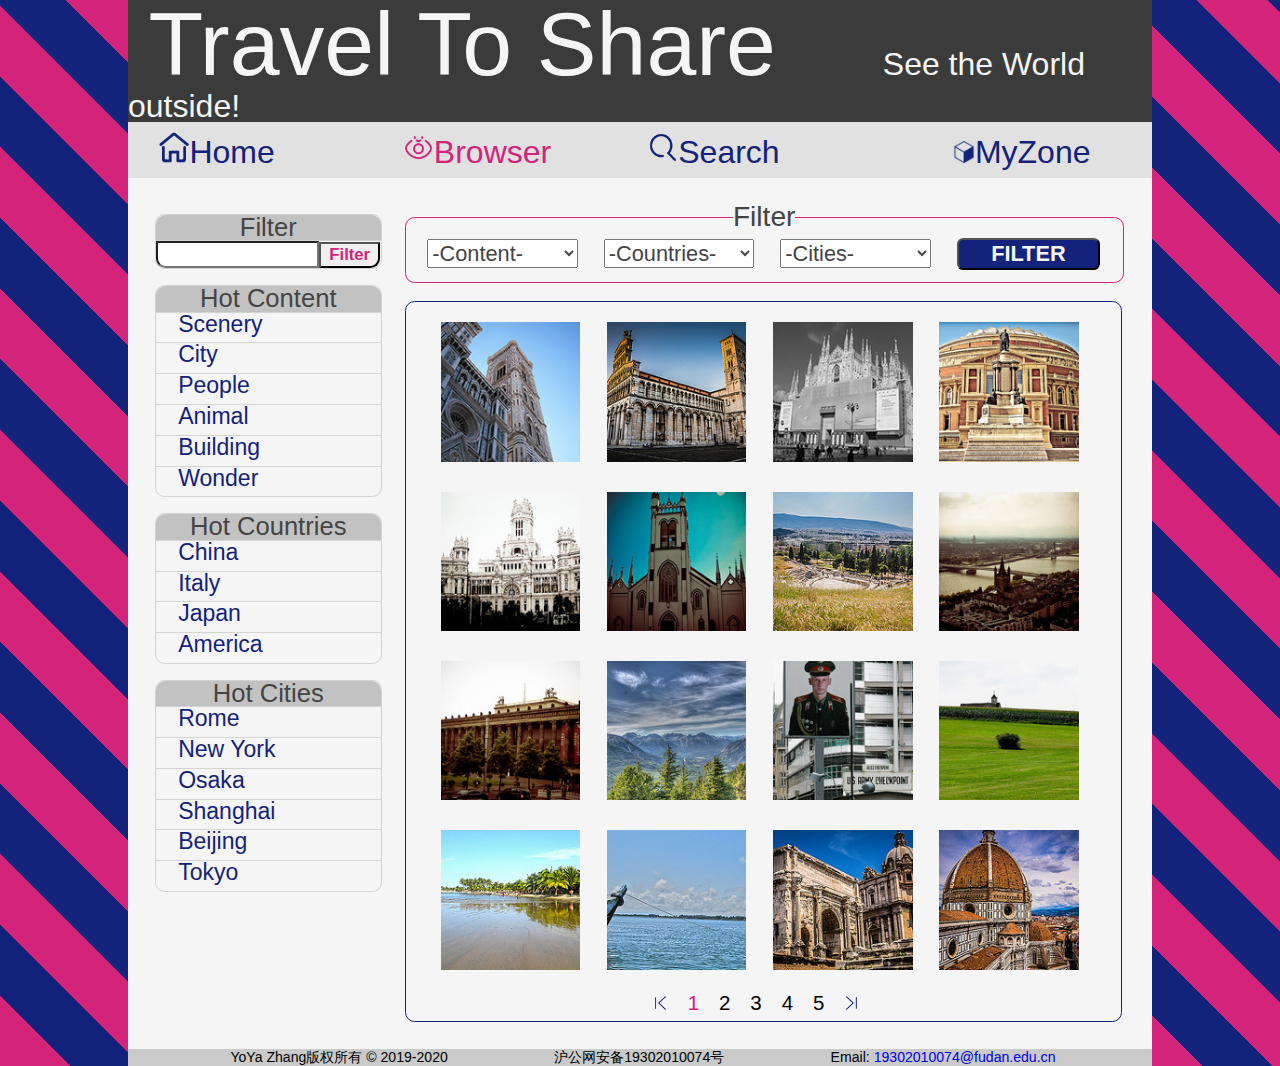
==== src/Browser.html @ 79280058 "pJ1 first upload" ====
<!DOCTYPE html>
<html lang="en">
<head>
    <meta charset="UTF-8">
    <title>浏览页</title>
    <link href="../CSS/reset.css" rel="stylesheet">
    <link href="../CSS/HeaderNavMainFooter.css" rel="stylesheet">
    <link href="../CSS/Browser.css" rel="stylesheet">
    <script type="text/javascript" src="../JavaScript/Browser.js"></script>
</head>
<body>
<header>
    <div class="title">
        <h1>Travel To Share</h1>
        <div class = "slogan">See the World outside!</div>
    </div>
    <nav>
        <ul id="navPublic">
            <li><a href="Home.html"><img class="icon" src="../images/icons/首页-未选中.png">Home</a></li>
            <li><a href="Browser.html" id="currentPage"><img class="icon" src="../images/icons/浏览-选中.png">Browser</a></li>
            <li><a href="Search.html"><img class="icon" src="../images/icons/搜索-未选中.png">Search</a></li>
            <li id="theDoor">
                <h2 id="myZone"><img class="icon" src="../images/icons/个人中心.png">MyZone</h2>
                <ul id="navPersonal">
                    <li><a href="upload.html"><img class="icon" src="../images/icons/上传-未选中.png">Upload</a></li>
                    <li><a href="MyPhotos.html"><img class="icon" src="../images/icons/我的照片-未选中.png">MyPhotos</a></li>
                    <li><a href="Favorites.html"><img class="icon" src="../images/icons/收藏-未选中.png">MyFavorites</a></li>
                    <li><a href="../index.html"><img class="icon" src="../images/icons/用户.png">LogIn</a></li>
                </ul>
            </li>
        </ul>
    </nav>
</header>
<main>
    <aside>
        <div id="FilterSearch">
            <form>
                <h2>Filter</h2>
                <input type="text" name="filter"><input type="submit" name="submit" value="Filter" onclick="alert('filtered')">
            </form>
        </div>
        <div id="HotContent">
            <h2>Hot Content</h2>
            <ul>
                <li><a href="" onclick="alert('filtered')">Scenery</a></li>
                <li><a href="" onclick="alert('filtered')">City</a></li>
                <li><a href="" onclick="alert('filtered')">People</a></li>
                <li><a href="" onclick="alert('filtered')">Animal</a></li>
                <li><a href="" onclick="alert('filtered')">Building</a></li>
                <li><a href="" onclick="alert('filtered')">Wonder</a></li>
            </ul>
        </div>
        <div id="HotCountry">
            <h2>Hot Countries</h2>
            <ul>
                <li><a href="" onclick="alert('filtered')">China</a></li>
                <li><a href="" onclick="alert('filtered')">Italy</a></li>
                <li><a href="" onclick="alert('filtered')">Japan</a></li>
                <li><a href="" onclick="alert('filtered')">America</a></li>
            </ul>
        </div>
        <div id="HotCity">
            <h2>Hot Cities</h2>
            <ul>
                <li><a href="" onclick="alert('filtered')">Rome</a></li>
                <li><a href="" onclick="alert('filtered')">New York</a></li>
                <li><a href="" onclick="alert('filtered')">Osaka</a></li>
                <li><a href="" onclick="alert('filtered')">Shanghai</a></li>
                <li><a href="" onclick="alert('filtered')">Beijing</a></li>
                <li><a href="" onclick="alert('filtered')">Tokyo</a></li>
            </ul>
        </div>
    </aside>
    <div class="FilterResults">
        <section class="filter">
            <form action="#" method="post">
                <fieldset>
                    <legend>Filter</legend>
                    <select name="Content">
                        <option value="default" selected>-Content-</option>
                        <option value="Scenery">Scenery</option>
                        <option value="City">City</option>
                        <option value="People">People</option>
                        <option value="Animal">Animal</option>
                        <option value="Building">Building</option>
                        <option value="Wonder">Wonder</option>
                    </select>
                    <select name="Countries" id="Countries" onchange="setCity(this, this.form.Cities)">
                        <option value="default" selected>-Countries-</option>
                        <option value="China">China</option>
                        <option value="Italy">Italy</option>
                        <option value="Japan">Japan</option>
                        <option value="America">America</option>
                    </select>
                    <select name="Cities" id="Cities">
                        <option value="default" selected>-Cities-</option>
                    </select>
                    <input type="submit" name="filter" value="FILTER" onclick="alert('Filter Done')">
                </fieldset>
            </form>
        </section>
        <section class="results">
            <table id="BrowserPic">
                <tr>
                    <td><a href="PictureInformation.html"><img src="../images/square/square-medium/222222.jpg"></a></td>
                    <td><a href="PictureInformation.html"><img src="../images/square/square-medium/9505893300.jpg"></a></td>
                    <td><a href="PictureInformation.html"><img src="../images/square/square-medium/222223.jpg"></a></td>
                    <td><a href="PictureInformation.html"><img src="../images/square/square-medium/5855174537.jpg"></a></td>
                </tr>
                <tr>
                    <td><a href="PictureInformation.html"><img src="../images/square/square-medium/5855209453.jpg"></a></td>
                    <td><a href="PictureInformation.html"><img src="../images/square/square-medium/5856658791.jpg"></a></td>
                    <td><a href="PictureInformation.html"><img src="../images/square/square-medium/8710513053.jpg"></a></td>
                    <td><a href="PictureInformation.html"><img src="../images/square/square-medium/6114850721.jpg"></a></td>
                </tr>
                <tr>
                    <td><a href="PictureInformation.html"><img src="../images/square/square-medium/6115603234.jpg"></a></td>
                    <td><a href="PictureInformation.html"><img src="../images/square/square-medium/6114907897.jpg"></a></td>
                    <td><a href="PictureInformation.html"><img src="../images/square/square-medium/6115548152.jpg"></a></td>
                    <td><a href="PictureInformation.html"><img src="../images/square/square-medium/5857398054.jpg"></a></td>
                </tr>
                <tr>
                    <td><a href="PictureInformation.html"><img src="../images/square/square-medium/8152016381.jpg"></a></td>
                    <td><a href="PictureInformation.html"><img src="../images/square/square-medium/8152043422.jpg"></a></td>
                    <td><a href="PictureInformation.html"><img src="../images/square/square-medium/9495574327.jpg"></a></td>
                    <td><a href="PictureInformation.html"><img src="../images/square/square-medium/9498358806.jpg"></a></td>
                </tr>
            </table>
            <nav class="pageNumber">
                <a><img class="icon" src="../images/icons/到首页.png"></a>
                <a><Strong>1</Strong></a>
                <a>2</a>
                <a>3</a>
                <a>4</a>
                <a>5</a>
                <a><img class="icon" src="../images/icons/到尾页.png"></a>
            </nav>
        </section>
    </div>
</main>
<footer>
    <div class="information">YoYa Zhang版权所有 &copy 2019-2020</div>
    <div class="easterEgg">沪公网安备19302010074号</div>
    <address>Email: <a href = "http://mail.fudan.edu.cn/">19302010074@fudan.edu.cn</a></address>
</footer>
</body>
</html>
---- CSS/HeaderNavMainFooter.css ----
html{
    background-image: repeating-linear-gradient(45deg, #d4237a 0, #d4237a 50px, #13227a 50px, #13227a 100px);
}
body{
    font-family: Candara, sans-serif;
}
header{
    margin-right: auto;
    margin-left: auto;
    height: 20%;
    width: 80%;
}
div.title{
    width: 100%;
    background-color: rgb(59, 59, 59);
    color: whitesmoke;
    height: 100%;
}
div.title h1{
    font-size: 7vw;
    padding-top: 4%;
    margin-left: 2%;
    display: inline;
}
div.slogan{
    margin-top: 6%;
    margin-left: 10%;
    display: inline;
    font-size: 2.5vw;
    font-family: "Ink Free", sans-serif;
}
header nav{
    background-color: #e1e1e1;
    width: 100%;
    font-size: 2.5vw;
    overflow: hidden;
}
a#currentPage{
    color: #d4237a;
}
img.icon{
    width: auto;
    max-width: 15%;
}

nav>ul#navPublic>li{
    padding-top: 1%;
    padding-bottom: 1%;
    margin-left: 3%;
    width: 20%;
    display: inline-block;
}
h2#myZone{
   padding-left: 30%;
}
ul#navPersonal{
    margin-left: 5%;
    background-color: rgba(245, 245, 245, 0.53);
    position: absolute;
    display: none;
}
li#theDoor:hover>ul{
    width: 11%;
    display: block;
}
li#theDoor>ul>li{
    width: 100%;
    height: 30%;
    font-size: 1.6vw;
    text-align: left;
    padding-bottom: 4%;
    margin-bottom: 1%;
    border: solid #d12376;
    background-color: rgba(245, 245, 245, 0.57);
    vertical-align: bottom;
}
li#theDoor>ul>li img.icon{
    width: auto;
    max-width: 17%;
}
nav a:link,nav a:visited,h2#myZone{
    color: #13227a;
}
nav a:hover{
    color: #d4237a;
}
main{
    margin-left: auto;
    margin-right: auto;
    width: 80%;
    max-width: 80%;
    padding-top: 2%;
    padding-bottom: 1%;
    background-color: whitesmoke;
}
footer{
    line-height: 1.2;
    background-color: #cacaca;
    margin-left: auto;
    margin-right: auto;
    margin-bottom: 0;
    width: 80%;
    max-width: 80%;
    font-size: 1.1vw;
}
footer div.easterEgg,footer address,div.information{
    display: inline;
    margin-left: 10%;
}
---- CSS/Browser.css ----
aside,div.FilterResults{
    display: inline-block;
    vertical-align: top;
}
aside{
    width: 22%;
    margin-left: 2.6%;
    margin-top: 1%;
}
aside h2{
    background-color: #c2c2c2;
    border-bottom: 0.06rem lightgrey solid;
    border-top-right-radius: 0.6rem;
    border-top-left-radius: 0.6rem;
    font-size: 2vw;
    color: #444444;
    text-align: center;
    vertical-align: bottom;
}
aside li{
    border-bottom: 0.06rem lightgrey solid;
    padding-left: 10%;
    font-size: 1.8vw;
    padding-bottom: 3%;
}
aside li a:link,aside li a:visited{
    color: #13227a;
}
aside li a:hover{
    color: #d4237a;
}
aside li:last-of-type{
    border-bottom: none;
}
div#FilterSearch{
    width: 100%;
    border: 0.06rem solid lightgrey;
    border-radius: 0.6rem;
    margin-bottom: 7%;
}
input[type="text"]{
    padding-left: 0.5%;
    font-size: 1.4vw;
    width: 69.5%;
    border-bottom-left-radius: 0.6rem;
}
input[type="submit"]{
    font-size: 1.3vw;
    font-weight: bold;
    color: #d4237a;
    width: 27%;
    border-bottom-right-radius: 0.6rem;
}
div#HotContent{
    width: 100%;
    border: 0.06rem solid lightgrey;
    border-radius: 0.6rem;
    margin-bottom: 7%;
}
div#HotCountry{
    width:100%;
    border: 0.06rem solid lightgrey;
    border-radius: 0.6rem;
    margin-bottom: 7%;
}
div#HotCity{
    width: 100%;
    border: 0.06rem solid lightgrey;
    border-radius: 0.6rem;
    margin-bottom: 7%;
}
div.FilterResults{
    width: 70%;
    margin-left: 2%;
}
section.filter{
    width: 100%;
    margin-bottom: 2.5%;
}
fieldset{
    width: 100%;
    border: 0.06rem solid #d4237a;
    border-radius: 0.6rem;
}
legend{
    margin-left: auto;
    margin-right: auto;
    text-align: center;
    font-size: 2.2vw;
    color: #444444;
}
fieldset select{
    margin-left: 3%;
    margin-top: 1%;
    margin-bottom: 2%;
    width: 21%;
    font-size: 1.7vw;
    color: #444444;
}
fieldset input[type="submit"]{
    padding-top: -1%;
    margin-left: 3%;
    border-radius: 0.4rem;
    width: 20%;
    background-color: #13227a;
    color: whitesmoke;
    font-size: 1.7vw;
}
fieldset input[type="submit"]:hover{
    background-color: #1731b1;
}
section.results{
    margin-bottom: 2%;
    border: 0.06rem solid #13227a;
    border-radius: 0.6rem;
}
section.results table{
    width: 93%;
    margin: 1% 1% 1% 3%;
}
section.results tr{
    padding: 1%;
}
section.results td{
    padding: 2%;
}
td img{
    width: auto;
    max-width: 100%;
}
nav.pageNumber{
    padding-bottom: 1%;
    text-align: center;
    font-size: 1.6vw;
    vertical-align: top;
}
nav.pageNumber a{
    margin-right: 2%;
}
nav.pageNumber a Strong{
    color: #d4237a;
}
main nav img.icon{
    width: auto;
    max-width: 2%;
}
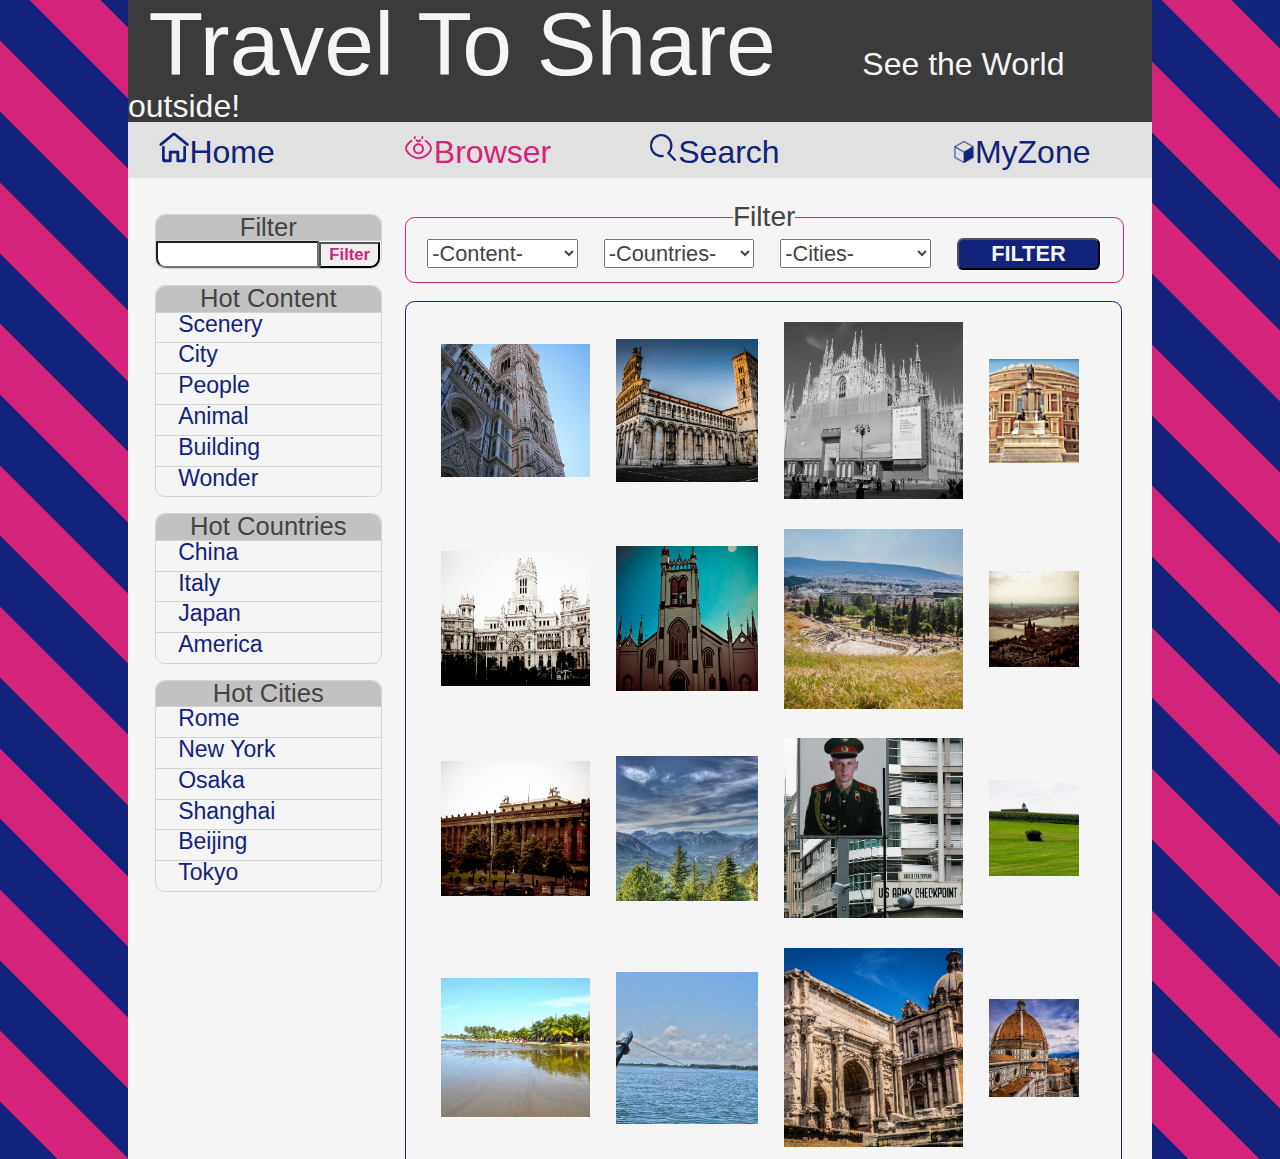
==== commit c24dfc12: "change PicStyle" ====
--- a/src/Browser.html
+++ b/src/Browser.html
@@ -8,7 +8,7 @@
     <link href="../CSS/Browser.css" rel="stylesheet">
     <script type="text/javascript" src="../JavaScript/Browser.js"></script>
 </head>
-<body>
+<body onload="squareClip()" onresize="squareClip()">
 <header>
     <div class="title">
         <h1>Travel To Share</h1>
@@ -73,7 +73,7 @@
     </aside>
     <div class="FilterResults">
         <section class="filter">
-            <form action="#" method="post">
+            <form>
                 <fieldset>
                     <legend>Filter</legend>
                     <select name="Content">
@@ -102,28 +102,28 @@
         <section class="results">
             <table id="BrowserPic">
                 <tr>
-                    <td><a href="PictureInformation.html"><img src="../images/square/square-medium/222222.jpg"></a></td>
-                    <td><a href="PictureInformation.html"><img src="../images/square/square-medium/9505893300.jpg"></a></td>
-                    <td><a href="PictureInformation.html"><img src="../images/square/square-medium/222223.jpg"></a></td>
-                    <td><a href="PictureInformation.html"><img src="../images/square/square-medium/5855174537.jpg"></a></td>
+                    <td><a href="PictureInformation.html"><img class="normalPic" src="../images/normal/medium/222222.jpg"></a></td>
+                    <td><a href="PictureInformation.html"><img class="normalPic" src="../images/normal/medium/9505893300.jpg"></a></td>
+                    <td><a href="PictureInformation.html"><img class="normalPic" src="../images/normal/medium/222223.jpg"></a></td>
+                    <td><a href="PictureInformation.html"><img class="normalPic" src="../images/normal/medium/5855174537.jpg"></a></td>
                 </tr>
                 <tr>
-                    <td><a href="PictureInformation.html"><img src="../images/square/square-medium/5855209453.jpg"></a></td>
-                    <td><a href="PictureInformation.html"><img src="../images/square/square-medium/5856658791.jpg"></a></td>
-                    <td><a href="PictureInformation.html"><img src="../images/square/square-medium/8710513053.jpg"></a></td>
-                    <td><a href="PictureInformation.html"><img src="../images/square/square-medium/6114850721.jpg"></a></td>
+                    <td><a href="PictureInformation.html"><img class="normalPic" src="../images/normal/medium/5855209453.jpg"></a></td>
+                    <td><a href="PictureInformation.html"><img class="normalPic" src="../images/normal/medium/5856658791.jpg"></a></td>
+                    <td><a href="PictureInformation.html"><img class="normalPic" src="../images/normal/medium/8710513053.jpg"></a></td>
+                    <td><a href="PictureInformation.html"><img class="normalPic" src="../images/normal/medium/6114850721.jpg"></a></td>
                 </tr>
                 <tr>
-                    <td><a href="PictureInformation.html"><img src="../images/square/square-medium/6115603234.jpg"></a></td>
-                    <td><a href="PictureInformation.html"><img src="../images/square/square-medium/6114907897.jpg"></a></td>
-                    <td><a href="PictureInformation.html"><img src="../images/square/square-medium/6115548152.jpg"></a></td>
-                    <td><a href="PictureInformation.html"><img src="../images/square/square-medium/5857398054.jpg"></a></td>
+                    <td><a href="PictureInformation.html"><img class="normalPic" src="../images/normal/medium/6115603234.jpg"></a></td>
+                    <td><a href="PictureInformation.html"><img class="normalPic" src="../images/normal/medium/6114907897.jpg"></a></td>
+                    <td><a href="PictureInformation.html"><img class="normalPic" src="../images/normal/medium/6115548152.jpg"></a></td>
+                    <td><a href="PictureInformation.html"><img class="normalPic" src="../images/normal/medium/5857398054.jpg"></a></td>
                 </tr>
                 <tr>
-                    <td><a href="PictureInformation.html"><img src="../images/square/square-medium/8152016381.jpg"></a></td>
-                    <td><a href="PictureInformation.html"><img src="../images/square/square-medium/8152043422.jpg"></a></td>
-                    <td><a href="PictureInformation.html"><img src="../images/square/square-medium/9495574327.jpg"></a></td>
-                    <td><a href="PictureInformation.html"><img src="../images/square/square-medium/9498358806.jpg"></a></td>
+                    <td><a href="PictureInformation.html"><img class="normalPic" src="../images/normal/medium/8152016381.jpg"></a></td>
+                    <td><a href="PictureInformation.html"><img class="normalPic" src="../images/normal/medium/8152043422.jpg"></a></td>
+                    <td><a href="PictureInformation.html"><img class="normalPic" src="../images/normal/medium/9495574327.jpg"></a></td>
+                    <td><a href="PictureInformation.html"><img class="normalPic" src="../images/normal/medium/9498358806.jpg"></a></td>
                 </tr>
             </table>
             <nav class="pageNumber">
@@ -143,5 +143,6 @@
     <div class="easterEgg">沪公网安备19302010074号</div>
     <address>Email: <a href = "http://mail.fudan.edu.cn/">19302010074@fudan.edu.cn</a></address>
 </footer>
+<script type="text/javascript" src="../JavaScript/ImgClip.js"></script>
 </body>
 </html>--- a/CSS/HeaderNavMainFooter.css
+++ b/CSS/HeaderNavMainFooter.css
@@ -7,7 +7,6 @@
 header{
     margin-right: auto;
     margin-left: auto;
-    height: 20%;
     width: 80%;
 }
 div.title{
@@ -24,7 +23,7 @@
 }
 div.slogan{
     margin-top: 6%;
-    margin-left: 10%;
+    margin-left: 8%;
     display: inline;
     font-size: 2.5vw;
     font-family: "Ink Free", sans-serif;
@@ -107,4 +106,3 @@
     display: inline;
     margin-left: 10%;
 }
-
--- a/CSS/Browser.css
+++ b/CSS/Browser.css
@@ -122,11 +122,12 @@
     padding: 1%;
 }
 section.results td{
+    width: auto;
     padding: 2%;
 }
-td img{
-    width: auto;
-    max-width: 100%;
+td img.normalPic{
+    object-fit: cover;
+    width: 100%;
 }
 nav.pageNumber{
     padding-bottom: 1%;
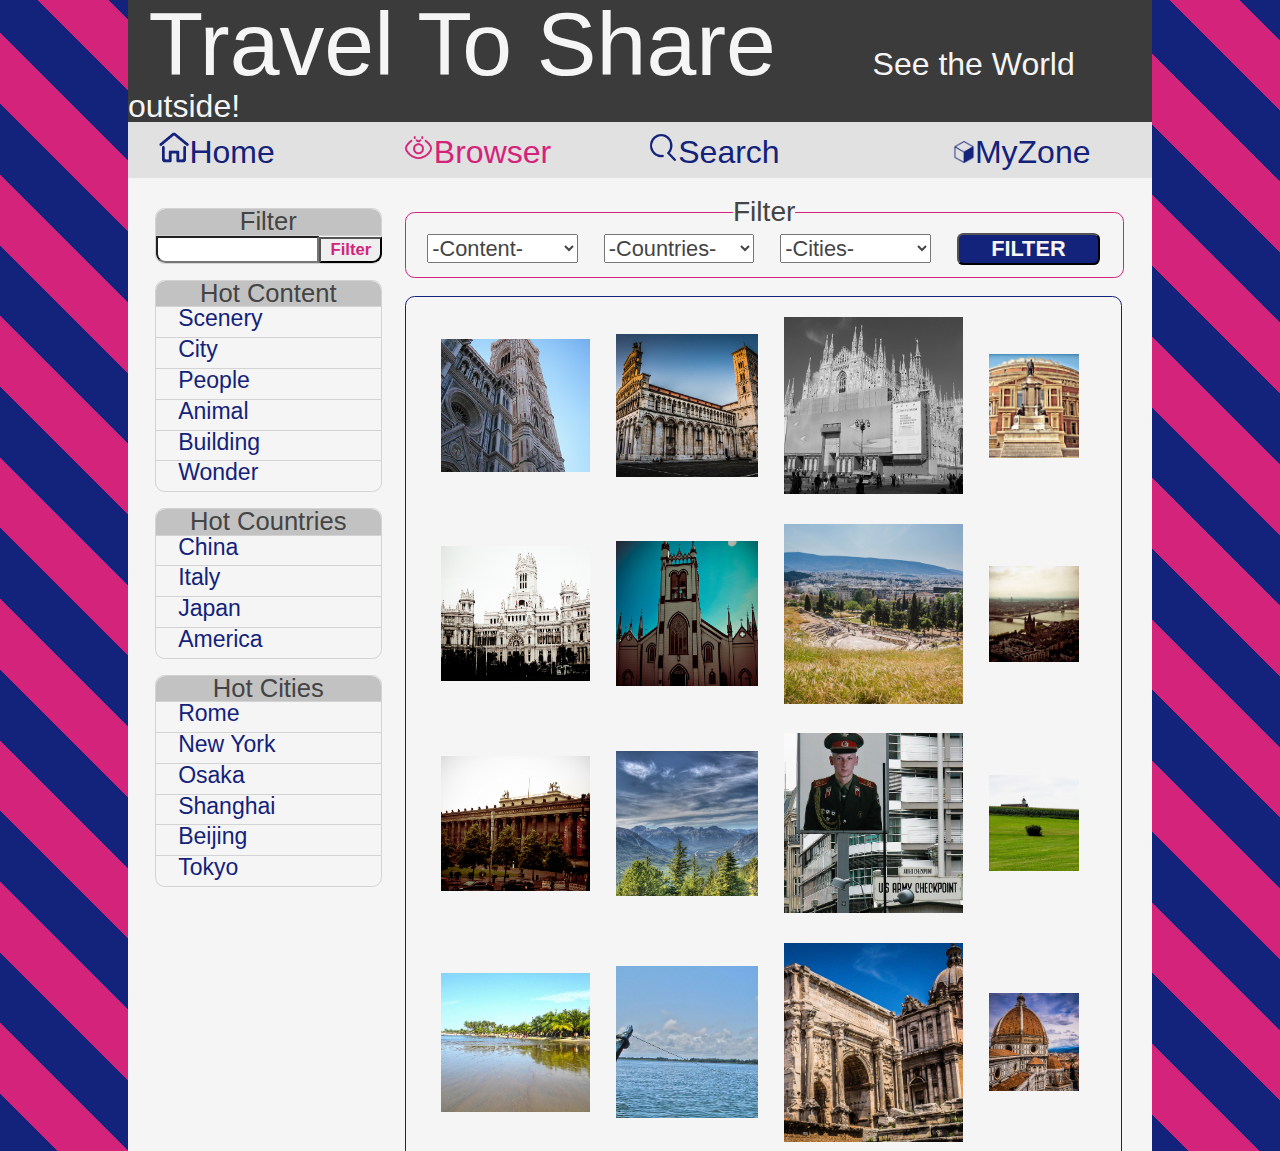
==== commit 1c9875c7: "change font-size1" ====
--- a/src/Browser.html
+++ b/src/Browser.html
@@ -4,7 +4,7 @@
     <meta charset="UTF-8">
     <title>浏览页</title>
     <link href="../CSS/reset.css" rel="stylesheet">
-    <link href="../CSS/HeaderNavMainFooter.css" rel="stylesheet">
+    <link href="../CSS/HeaderNavMainFooterPic.css" rel="stylesheet">
     <link href="../CSS/Browser.css" rel="stylesheet">
     <script type="text/javascript" src="../JavaScript/Browser.js"></script>
 </head>
--- a/CSS/HeaderNavMainFooterPic.css
+++ b/CSS/HeaderNavMainFooterPic.css
@@ -0,0 +1,145 @@
+html{
+    background-image: repeating-linear-gradient(45deg, #d4237a 0, #d4237a 50px, #13227a 50px, #13227a 100px);
+}
+body{
+    font-family: Candara, sans-serif;
+    width: 80%;
+    margin-right: auto;
+    margin-left: auto;
+}
+@media (max-width: 768px){
+    body{
+        width: 100%;
+    }
+}
+header{
+    margin-right: auto;
+    margin-left: auto;
+    width: 100%;
+}
+div.title{
+    width: 100%;
+    background-color: rgb(59, 59, 59);
+    color: whitesmoke;
+    height: 100%;
+}
+div.title h1{
+    display: inline;
+    width: 70%;
+    font-size: 7vw;
+    padding-top: 4%;
+    padding-left: 2%;
+}
+@media (max-width: 768px){
+    div.title h1{
+        font-size: 9vw;
+    }
+}
+div.slogan{
+    display: inline;
+    margin-left: 9%;
+    font-size: 2.5vw;
+    font-family: "Ink Free", sans-serif;
+}
+@media (max-width: 768px) {
+    div.slogan{
+        font-size: 2.8vw;
+    }
+}
+header nav{
+    background-color: #e1e1e1;
+    width: 100%;
+    font-size: 2.5vw;
+    overflow: hidden;
+}
+@media (max-width: 768px){
+    header nav{
+        font-size: 3.3vw;
+    }
+}
+a#currentPage{
+    color: #d4237a;
+}
+img.icon{
+    width: auto;
+    max-width: 15%;
+}
+nav>ul#navPublic>li{
+    padding-top: 1%;
+    padding-bottom: 1%;
+    margin-left: 3%;
+    width: 20%;
+    display: inline-block;
+}
+h2#myZone{
+   padding-left: 30%;
+}
+ul#navPersonal{
+    margin-left: 5%;
+    background-color: rgba(245, 245, 245, 0.53);
+    position: absolute;
+    display: none;
+}
+li#theDoor:hover>ul{
+    width: 11%;
+    display: block;
+}
+@media (max-width: 768px){
+    li#theDoor:hover>ul{
+        width: 14%;
+        margin-left: 6%;
+    }
+}
+li#theDoor>ul>li{
+    width: 100%;
+    height: 30%;
+    font-size: 1.6vw;
+    text-align: left;
+    padding-bottom: 4%;
+    margin-bottom: 1%;
+    border: solid #d12376;
+    background-color: rgba(245, 245, 245, 0.57);
+    vertical-align: bottom;
+}
+@media (max-width: 768px){
+    li#theDoor>ul>li{
+        font-size: 2.1vw;
+    }
+}
+li#theDoor>ul>li img.icon{
+    width: auto;
+    max-width: 17%;
+}
+nav a:link,nav a:visited,h2#myZone{
+    color: #13227a;
+}
+nav a:hover{
+    color: #d4237a;
+}
+main{
+    margin-left: auto;
+    margin-right: auto;
+    width: 100%;
+    max-width: 100%;
+    padding-top: 2%;
+    padding-bottom: 1%;
+    background-color: whitesmoke;
+}
+footer{
+    line-height: 1.2;
+    background-color: #cacaca;
+    margin-left: auto;
+    margin-right: auto;
+    margin-bottom: 0;
+    width: 100%;
+    max-width: 100%;
+    font-size: 1.1vw;
+}
+footer div.easterEgg,footer address,div.information{
+    display: inline;
+    margin-left: 10%;
+}
+img.normalPic{
+    object-fit: cover;
+    width: 100%;
+}
--- a/CSS/Browser.css
+++ b/CSS/Browser.css
@@ -37,6 +37,7 @@
     border: 0.06rem solid lightgrey;
     border-radius: 0.6rem;
     margin-bottom: 7%;
+    white-space: nowrap;
 }
 input[type="text"]{
     padding-left: 0.5%;
@@ -48,7 +49,7 @@
     font-size: 1.3vw;
     font-weight: bold;
     color: #d4237a;
-    width: 27%;
+    width: 28%;
     border-bottom-right-radius: 0.6rem;
 }
 div#HotContent{
@@ -125,10 +126,6 @@
     width: auto;
     padding: 2%;
 }
-td img.normalPic{
-    object-fit: cover;
-    width: 100%;
-}
 nav.pageNumber{
     padding-bottom: 1%;
     text-align: center;
